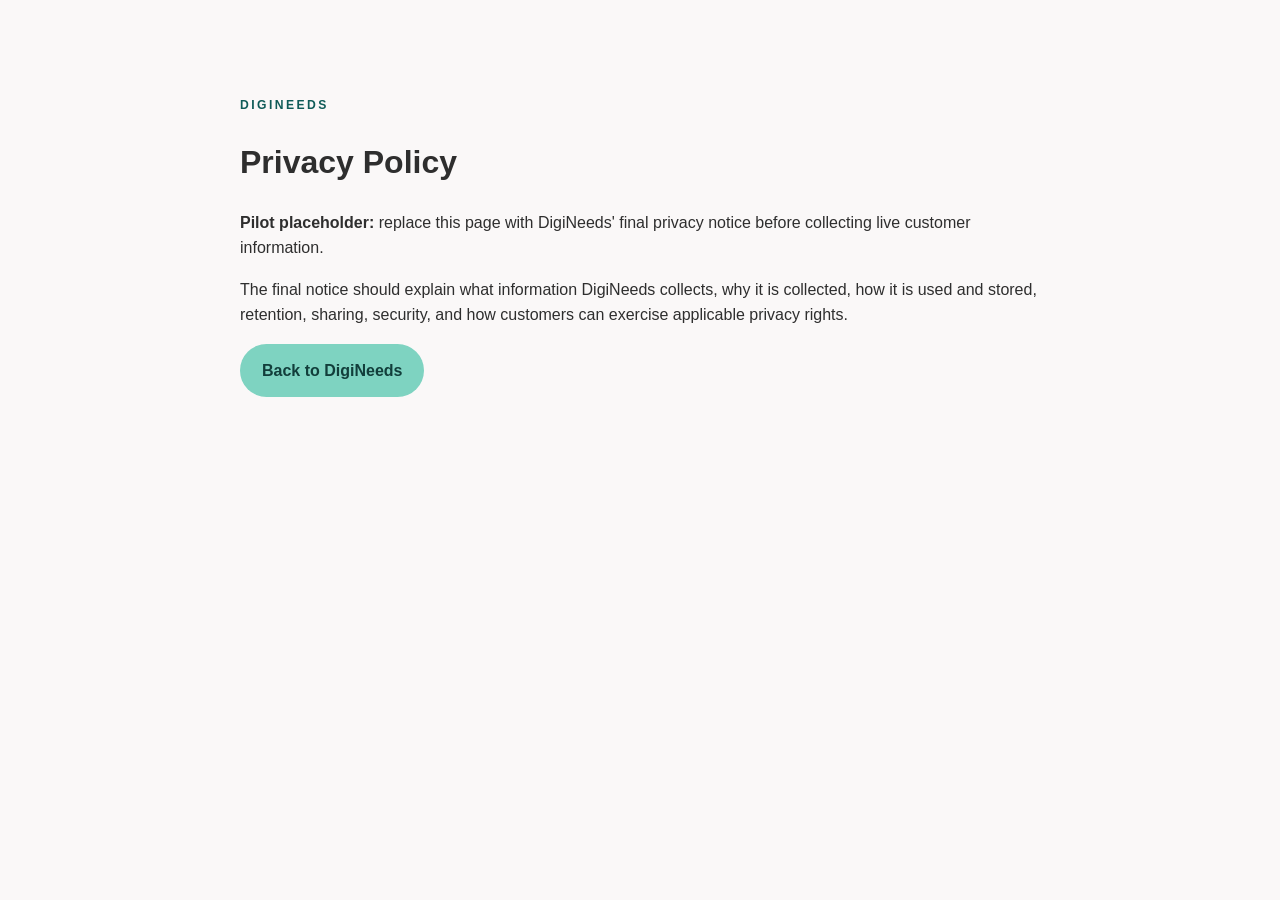
==== privacy.html @ 40ef10db "Add privacy policy placeholder page This page serves as a placeholder for the final privacy policy, " ====
<!DOCTYPE html>
<html lang="en">
<head>
  <meta charset="UTF-8">
  <meta name="viewport" content="width=device-width, initial-scale=1.0">
  <title>DigiNeeds | Privacy Policy</title>
  <link rel="stylesheet" href="styles.css">
</head>
<body>
  <main class="section">
    <div class="container narrow">
      <p class="eyebrow">DIGINEEDS</p>
      <h1>Privacy Policy</h1>
      <p><strong>Pilot placeholder:</strong> replace this page with DigiNeeds' final privacy notice before collecting live customer information.</p>
      <p>The final notice should explain what information DigiNeeds collects, why it is collected, how it is used and stored, retention, sharing, security, and how customers can exercise applicable privacy rights.</p>
      <a class="button button-primary" href="index.html">Back to DigiNeeds</a>
    </div>
  </main>
</body>
</html>
---- styles.css ----
:root {
  --teal: #7ED3C1;
  --teal-dark: #0f5b58;
  --gold: #C89A3A;
  --gold-dark: #a77c25;
  --charcoal: #2E2E2E;
  --muted: #6B7280;
  --cream: #FAF8F8;
  --white: #ffffff;
  --line: #e8e6e3;
  --shadow: 0 18px 50px rgba(46, 46, 46, .08);
  --radius: 24px;
}

* { box-sizing: border-box; }
html { scroll-behavior: smooth; }
body {
  margin: 0;
  color: var(--charcoal);
  background: var(--cream);
  font-family: "Lato", sans-serif;
  line-height: 1.6;
}
a { color: inherit; text-decoration: none; }
img { max-width: 100%; display: block; }
button { font: inherit; }

.container { width: min(1160px, calc(100% - 40px)); margin: 0 auto; }
.narrow { width: min(800px, 100%); }
.section { padding: 96px 0; }

.site-header {
  position: sticky; top: 0; z-index: 20;
  background: rgba(250,248,248,.94);
  backdrop-filter: blur(14px);
  border-bottom: 1px solid rgba(46,46,46,.06);
}
.nav-wrap {
  min-height: 78px; display: flex; align-items: center; justify-content: space-between;
}
.brand img { width: 145px; height: auto; }
.desktop-nav { display: flex; align-items: center; gap: 28px; font-weight: 700; font-size: .94rem; }
.desktop-nav a { transition: color .2s ease; }
.desktop-nav a:hover { color: var(--teal-dark); }
.nav-cta { padding: 10px 18px; border-radius: 999px; background: var(--charcoal); color: white; }
.menu-toggle { display: none; border: 0; background: none; font-size: 1.5rem; color: var(--charcoal); }
.mobile-nav { padding: 10px 20px 20px; display: grid; gap: 12px; font-weight: 700; }
.mobile-nav[hidden] { display: none; }
.mobile-nav a { padding: 10px; }

.hero {
  position: relative;
  overflow: hidden;
  background: linear-gradient(120deg, #fff 0%, #f7fbfa 55%, #e9f6f2 100%);
  padding: 80px 0 100px;
}

.hero-grid {
  display: grid;
  grid-template-columns: 1.1fr .9fr;
  gap: 64px;
  align-items: center;
  position: relative;
  z-index: 2;
}

.eyebrow {
  letter-spacing: .2em;
  font-size: .76rem;
  font-weight: 800;
  color: var(--teal-dark);
  margin: 0 0 14px;
}

.hero h1,
.section-heading h2,
.process h2,
.why h2,
.cta-section h2 {
  font-family: "Montserrat", sans-serif;
  line-height: 1.08;
  margin: 0;
}

.hero h1 {
  font-size: clamp(1.6rem, 5vw, 4rem);
  max-width: 760px;
}

.hero h1 span {
  color: var(--gold);
}

.hero-text {
  font-size: 1.15rem;
  max-width: 650px;
  color: #555;
  margin: 24px 0 28px;
}

.hero-actions {
  display: flex;
  flex-wrap: wrap;
  gap: 12px;
}

.button {
  display: inline-flex;
  align-items: center;
  justify-content: center;
  gap: 10px;
  border-radius: 999px;
  padding: 13px 21px;
  font-weight: 800;
  border: 1px solid transparent;
  transition: transform .2s ease, box-shadow .2s ease, background .2s ease;
}

.button:hover {
  transform: translateY(-2px);
  box-shadow: 0 10px 25px rgba(0,0,0,.10);
}

.button-primary {
  background: var(--teal);
  color: #123e3b;
}

.button-secondary {
  background: white;
  border-color: var(--line);
}

.button-dark {
  background: var(--charcoal);
  color: white;
}

.button-gold {
  background: var(--gold);
  color: white;
}

.trust-line {
  display: flex;
  flex-wrap: wrap;
  gap: 18px;
  margin-top: 26px;
  color: var(--muted);
  font-size: .9rem;
}


/* =========================================
   DIGINEEDS PHONE MOCKUP
   ========================================= */

.hero-card {
  position: relative;

  width: 285px;
  height: 555px;

  margin: 0 auto;
  padding: 9px;

  border-radius: 42px;

  background: var(--charcoal);
  color: white;

  box-shadow:
    0 30px 70px rgba(46,46,46,.20);

  transform: rotate(2deg);

  transition:
    transform .35s ease,
    box-shadow .35s ease;
}

.hero-card:hover {
  transform: rotate(0deg) translateY(-6px);

  box-shadow:
    0 40px 80px rgba(46,46,46,.22);
}


/* Phone screen */

.hero-card-inner {
  position: relative;

  width: 100%;
  height: 100%;

  box-sizing: border-box;
  overflow: hidden;

  border: 1px solid rgba(255,255,255,.14);
  border-radius: 34px;

  padding: 35px 25px;

  display: flex;
  flex-direction: column;
  justify-content: flex-start;

  background:
    radial-gradient(
      circle at top right,
      rgba(126,211,193,.25),
      transparent 45%
    );
}


/* Phone speaker/camera */

.hero-card::before {
  content: "";

  position: absolute;
  z-index: 5;

  top: 16px;
  left: 50%;

  width: 70px;
  height: 20px;

  border-radius: 20px;

  background: var(--charcoal);

  transform: translateX(-50%);
}


/* Phone bottom indicator */

.hero-card::after {
  content: "";

  position: absolute;
  z-index: 5;

  bottom: 17px;
  left: 50%;

  width: 75px;
  height: 4px;

  border-radius: 10px;

  background: rgba(255,255,255,.7);

  transform: translateX(-50%);
}


/* =========================================
   PHONE CONTENT
   ========================================= */

.phone-brand {
  display: flex;
  align-items: center;
  gap: 9px;

  margin-bottom: 42px;

  font-size: 13px;
  font-weight: 700;
}

.phone-logo {
  display: flex;
  align-items: center;
  justify-content: center;

  width: 31px;
  height: 31px;

  border-radius: 10px;

  background: var(--teal);
  color: var(--charcoal);

  font-size: 16px;
  font-weight: 800;
}


/* Kicker */

.card-kicker {
  margin: 0 0 8px;

  letter-spacing: .2em;

  font-size: .50rem;
  font-weight: 800;

  color: var(--teal);
}


/* Main heading */

.hero-card h4 {
  font-family: "Montserrat", sans-serif;
  font-size: clamp(1.1rem, 4vw, 2.1rem);
  line-height: 1.08;

  margin: 10px 0 30px;
}

.hero-card h4 strong {
  color: var(--teal);
}


/* Services */

.mini-services {
  display: grid;
  gap: 13px;
}

.mini-services div {
  display: flex;
  gap: 12px;
  align-items: center;

  font-size: .72rem;
  font-weight: 600;
  line-height: 1.25;
}

.mini-services span {
  display: flex;
  align-items: center;
  justify-content: center;

  width: 25px;
  height: 25px;

  flex-shrink: 0;

  border-radius: 7px;

  background: rgba(126,211,193,.12);

  color: var(--gold);

  font-size: .68rem;
  font-weight: 800;
}


/* Gold line */

.gold-line {
  width: 75px;
  height: 2px;

  margin-top: 30px;

  background: var(--gold);
}


/* Closing message */

.script {
  margin: 12px 0 0;

  color: var(--gold);

  font-size: 1.3rem;
  font-style: italic;
}


/* =========================================
   HERO DECORATIVE SHAPES
   ========================================= */

.hero-shape {
  position: absolute;
  border-radius: 50%;
  filter: blur(1px);
  opacity: .25;
}

.hero-shape-one {
  width: 380px;
  height: 380px;

  background: var(--teal);

  right: -160px;
  top: -120px;
}

.hero-shape-two {
  width: 220px;
  height: 220px;

  background: var(--gold);

  left: -120px;
  bottom: -100px;
}


/* =========================================
   RESPONSIVE
   ========================================= */

@media (max-width: 1000px) {
  .hero-grid,
  .process-grid,
  .why-grid {
    grid-template-columns: 1fr;
  }

  .hero-grid { gap: 50px; }
  .hero-copy { text-align: center; }
  .hero-text { margin-left: auto; margin-right: auto; }
  .hero-actions { justify-content: center; }
  .trust-line { justify-content: center; }

  .service-grid { grid-template-columns: repeat(2, 1fr); }
  .add-on-strip { grid-template-columns: 1fr 1fr; }
  .add-on-strip .button { justify-self: start; }

  .cta-inner { flex-direction: column; align-items: flex-start; }
  .cta-actions { justify-items: start; }

  .footer-grid { grid-template-columns: 1fr 1fr; }
  .footer-note { text-align: left; }
}

@media (max-width: 700px) {
  .container { width: min(100% - 28px, 1160px); }
  .section { padding: 68px 0; }
  .desktop-nav { display: none; }
  .menu-toggle { display: block; }
  .hero { padding: 55px 0 70px; }

  .hero h1 {
    font-size: clamp(2rem, 9vw, 2.6rem);
    line-height: 1.05;
  }

  .hero-text {
    font-size: 1rem;
    line-height: 1.6;
  }

  /* Keep the mockup phone-shaped on small screens. */
  .hero-card {
    width: 225px;
    max-width: 225px;
    height: 440px;
    margin: 0 auto;
    flex-shrink: 0;
    border-radius: 34px;
  }

  .hero-card-inner {
    width: 100%;
    height: 100%;
    padding: 27px 18px;
    border-radius: 27px;
  }

  .phone-brand { margin-bottom: 30px; }
  .hero-card h4 { font-size: 1.1rem; margin-bottom: 22px; }
  .mini-services { gap: 10px; }
  .mini-services div { font-size: .62rem; gap: 9px; }
  .mini-services span { width: 22px; height: 22px; font-size: .58rem; }
  .script { font-size: 1.05rem; }

  .service-grid { grid-template-columns: 1fr; }
  .service-card { min-height: auto; }
  .add-on-strip { grid-template-columns: 1fr; }
  .why-panel { padding: 32px; }
  .footer-grid { grid-template-columns: 1fr; }
  .trust-line { display: grid; gap: 6px; }
}
/* =========================================
   SERVICES SECTION
   ========================================= */
.section-heading { max-width: 720px; margin-bottom: 42px; }
.section-heading h2, .process h2, .why h2 { font-size: clamp(2rem, 4vw, 3.4rem); }
.section-heading > p:last-child { color: var(--muted); font-size: 1.05rem; margin-top: 14px; }

.services { background: white; }
.service-grid { display: grid; grid-template-columns: repeat(4, 1fr); gap: 18px; }
.service-card {
  padding: 28px; border: 1px solid var(--line); border-radius: var(--radius);
  background: var(--cream); position: relative; display: flex; flex-direction: column;
  min-height: 520px; transition: transform .2s ease, box-shadow .2s ease;
}
.service-card:hover { transform: translateY(-5px); box-shadow: var(--shadow); }
.service-card.start { border-top: 5px solid var(--teal); }
.service-card.online { border-top: 5px solid var(--gold); }
.service-card.hired { border-top: 5px solid #4f5964; }
.service-card.seen { border-top: 5px solid var(--teal-dark); }
.service-icon {
  width: 52px; height: 52px; display: grid; place-items: center; border-radius: 16px;
  background: white; border: 1px solid var(--line); font-size: 1.35rem; font-weight: 800;
}
.service-label { color: var(--teal-dark); letter-spacing: .15em; font-weight: 800; font-size: .74rem; margin: 24px 0 7px; }
.service-card h3 { font: 700 1.35rem/1.2 "Montserrat", sans-serif; margin: 0; }
.service-card > p:not(.service-label) { color: var(--muted); font-size: .94rem; }
.service-card ul { padding-left: 20px; color: #555; font-size: .9rem; }
.service-card li { margin: 7px 0; }
.price { margin-top: auto; padding-top: 20px; font-size: .9rem; color: var(--muted); }
.price strong { color: var(--charcoal); font-size: 1.35rem; }
.price small { font-size: .72rem; }
.text-link { color: var(--teal-dark); font-weight: 800; margin-top: 12px; }

.add-on-strip {
  margin-top: 32px; padding: 26px 30px; border-radius: 20px; background: #eef7f5;
  display: grid; grid-template-columns: 1fr 1.4fr auto; gap: 28px; align-items: center;
}
.add-on-strip h3 { margin: 0; font: 700 1.3rem "Montserrat", sans-serif; }
.add-on-strip p { margin: 0; color: #5f6666; }

.process { background: var(--cream); }
.process-grid { display: grid; grid-template-columns: .9fr 1.1fr; gap: 80px; align-items: start; }
.lead { font-size: 1.08rem; color: var(--muted); margin: 22px 0 28px; max-width: 500px; }
.steps { display: grid; gap: 12px; }
.step {
  display: grid; grid-template-columns: 54px 1fr; gap: 18px; padding: 20px;
  background: white; border: 1px solid var(--line); border-radius: 18px;
}
.step > span { color: var(--gold); font-weight: 800; }
.step h3 { margin: 0; font: 700 1rem "Montserrat", sans-serif; }
.step p { margin: 3px 0 0; color: var(--muted); font-size: .92rem; }

.why { background: white; }
.why-grid { display: grid; grid-template-columns: 1fr 1fr; gap: 70px; align-items: stretch; }
.why-panel { background: var(--charcoal); color: white; border-radius: 28px; padding: 48px; }
.why-panel .eyebrow { color: var(--teal); }
.why-panel p:not(.eyebrow) { color: #d9dddd; font-size: 1.05rem; }
.about-copy { padding: 35px 0; }
.about-copy h3 { font: 700 1.6rem "Montserrat", sans-serif; }
.about-copy p { color: var(--muted); }
.pill-row { display: flex; flex-wrap: wrap; gap: 8px; margin-top: 28px; }
.pill-row span { border: 1px solid rgba(255,255,255,.2); border-radius: 999px; padding: 7px 12px; font-size: .8rem; }
.signature { color: var(--gold) !important; font-style: italic; font-size: 1.2rem; }

.faq { background: var(--cream); }
details { background: white; border: 1px solid var(--line); border-radius: 16px; padding: 18px 20px; margin: 10px 0; }
summary { cursor: pointer; font-weight: 800; }
details p { color: var(--muted); margin-bottom: 0; }

.cta-section { background: var(--teal-dark); color: white; padding: 82px 0; position: relative; overflow: hidden; }
.cta-section .eyebrow { color: var(--teal); }
.cta-section h2 { font-size: clamp(2.2rem, 5vw, 4rem); }
.cta-section h2 span { color: var(--teal); }
.cta-section p:not(.eyebrow) { color: #dceceb; }
.cta-inner { display: flex; justify-content: space-between; gap: 40px; align-items: center; }
.cta-actions { display: grid; justify-items: center; gap: 15px; min-width: 280px; }
.email-link { color: white; opacity: .9; text-decoration: underline; text-underline-offset: 4px; }

.footer { background: #1d2224; color: white; padding: 44px 0; }
.footer-grid { display: grid; grid-template-columns: 1.3fr .7fr 1fr; gap: 40px; align-items: start; }
.footer-logo { width: 145px; margin-bottom: 14px; }
.footer p { color: #bfc6c6; margin: 5px 0; font-size: .9rem; }
.footer-links { display: grid; gap: 8px; font-size: .9rem; }
.footer-links a:hover { color: var(--teal); }
.footer-note { text-align: right; }
/* =========================================
   SERVICE INTAKE MODAL
   ========================================= */

body.modal-open { overflow: hidden; }
.service-trigger {
  appearance: none;
  border: 0;
  padding: 0;
  background: transparent;
  font: inherit;
  cursor: pointer;
  text-align: left;
}
.service-trigger:hover { color: var(--gold-dark); }
.service-modal[hidden] { display: none; }

.service-modal {
  position: fixed;
  inset: 0;
  z-index: 100;
  display: grid;
  place-items: center;
  padding: 20px;
}

.modal-backdrop {
  position: absolute;
  inset: 0;
  background: rgba(29, 34, 36, .68);
  backdrop-filter: blur(5px);
}

.modal-panel {
  position: relative;
  z-index: 1;
  width: min(680px, 100%);
  max-height: min(90vh, 820px);
  overflow-y: auto;
  padding: 42px;
  background: var(--white);
  border-radius: 28px;
  box-shadow: 0 30px 90px rgba(0,0,0,.25);
}

.modal-close {
  position: absolute;
  top: 16px;
  right: 18px;
  width: 42px;
  height: 42px;
  border: 0;
  border-radius: 50%;
  background: var(--cream);
  color: var(--charcoal);
  font-size: 1.7rem;
  line-height: 1;
  cursor: pointer;
}

.modal-header {
  padding-right: 45px;
  margin-bottom: 28px;
}

.modal-header h2 {
  font: 700 clamp(1.7rem, 4vw, 2.4rem)/1.1 "Montserrat", sans-serif;
  margin: 0 0 12px;
}

.modal-header p:last-child {
  color: var(--muted);
  margin: 0;
}

.form-grid {
  display: grid;
  grid-template-columns: 1fr 1fr;
  gap: 18px;
}

.form-grid-full {
  grid-column: 1 / -1;
  display: grid;
  gap: 18px;
}

.form-field,
.dynamic-field {
  display: grid;
  gap: 7px;
}

.form-field span,
.dynamic-field span {
  font-weight: 700;
  font-size: .9rem;
}

.form-field b,
.dynamic-field b { color: var(--gold-dark); }

.form-field input,
.form-field select,
.form-field textarea,
.dynamic-field input,
.dynamic-field select,
.dynamic-field textarea {
  width: 100%;
  min-height: 48px;
  border: 1px solid var(--line);
  border-radius: 12px;
  padding: 11px 13px;
  background: #fff;
  color: var(--charcoal);
  font: inherit;
  outline: none;
}

.form-field textarea,
.dynamic-field textarea {
  min-height: 110px;
  resize: vertical;
}

.form-field input:focus,
.form-field select:focus,
.form-field textarea:focus,
.dynamic-field input:focus,
.dynamic-field select:focus,
.dynamic-field textarea:focus {
  border-color: var(--teal-dark);
  box-shadow: 0 0 0 3px rgba(126,211,193,.2);
}

.consent-field {
  display: grid;
  grid-template-columns: auto 1fr;
  gap: 10px;
  align-items: start;
  margin: 22px 0;
  color: var(--muted);
  font-size: .84rem;
  line-height: 1.5;
}

.consent-field input {
  width: 18px;
  height: 18px;
  margin-top: 2px;
  accent-color: var(--teal-dark);
}

.consent-field a {
  color: var(--teal-dark);
  font-weight: 700;
  text-decoration: underline;
}

.form-submit { width: 100%; }
.form-submit:disabled {
  opacity: .6;
  cursor: not-allowed;
  transform: none;
  box-shadow: none;
}

.form-error {
  margin: 0 0 16px;
  padding: 12px 14px;
  border-radius: 12px;
  background: #fff1f1;
  color: #9b3030;
  font-size: .9rem;
}

.form-success {
  text-align: center;
  padding: 12px 0 5px;
}

.form-success h3 {
  font: 700 1.6rem/1.15 "Montserrat", sans-serif;
  margin: 8px 0 10px;
}

.form-success p:not(.eyebrow) { color: var(--muted); }

.success-mark {
  width: 58px;
  height: 58px;
  margin: 0 auto 18px;
  display: grid;
  place-items: center;
  border-radius: 50%;
  background: var(--teal);
  color: var(--teal-dark);
  font-size: 1.7rem;
  font-weight: 800;
}

.modal-secondary-action {
  display: block;
  margin: 16px auto 0;
  border: 0;
  background: transparent;
  color: var(--muted);
  text-decoration: underline;
  cursor: pointer;
}

@media (max-width: 600px) {
  .modal-panel {
    padding: 32px 22px 24px;
    border-radius: 22px;
  }

  .modal-header { padding-right: 35px; }
  .form-grid { grid-template-columns: 1fr; }
  .form-grid-full { grid-column: auto; }
}
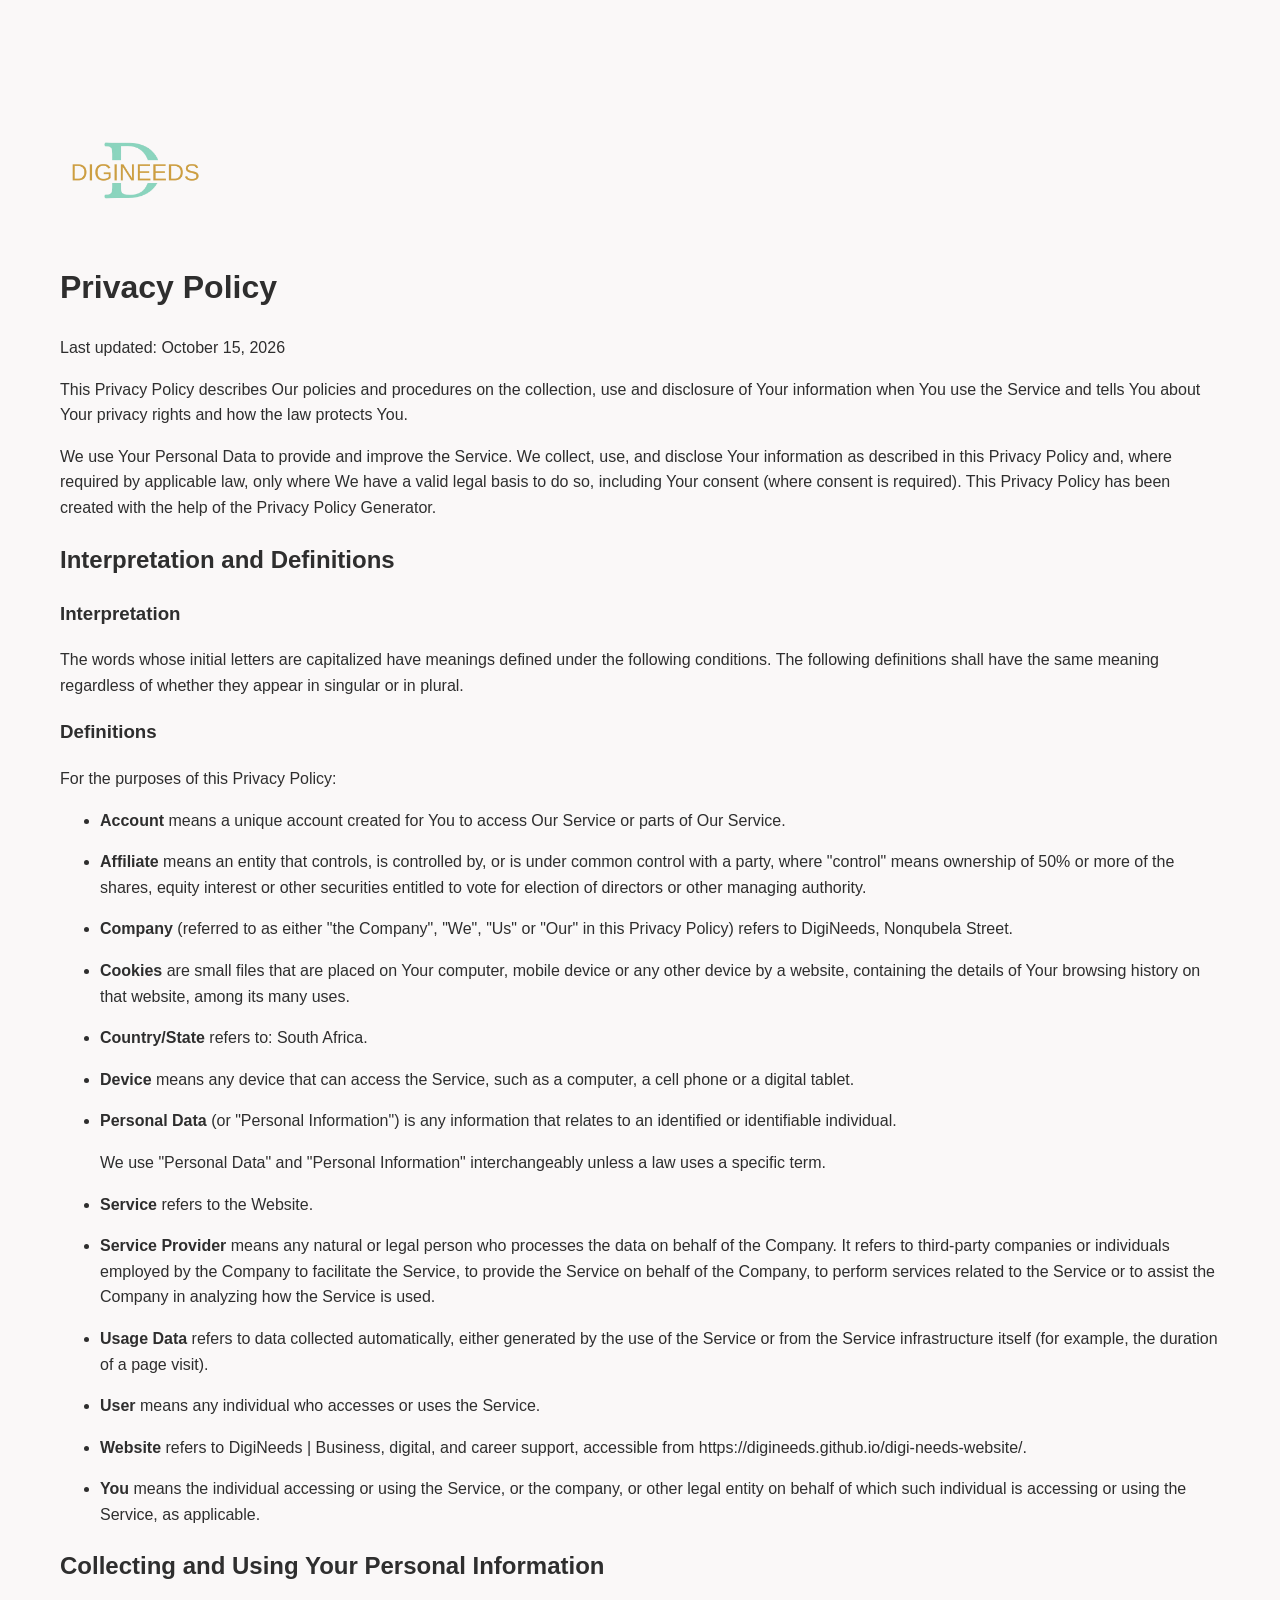
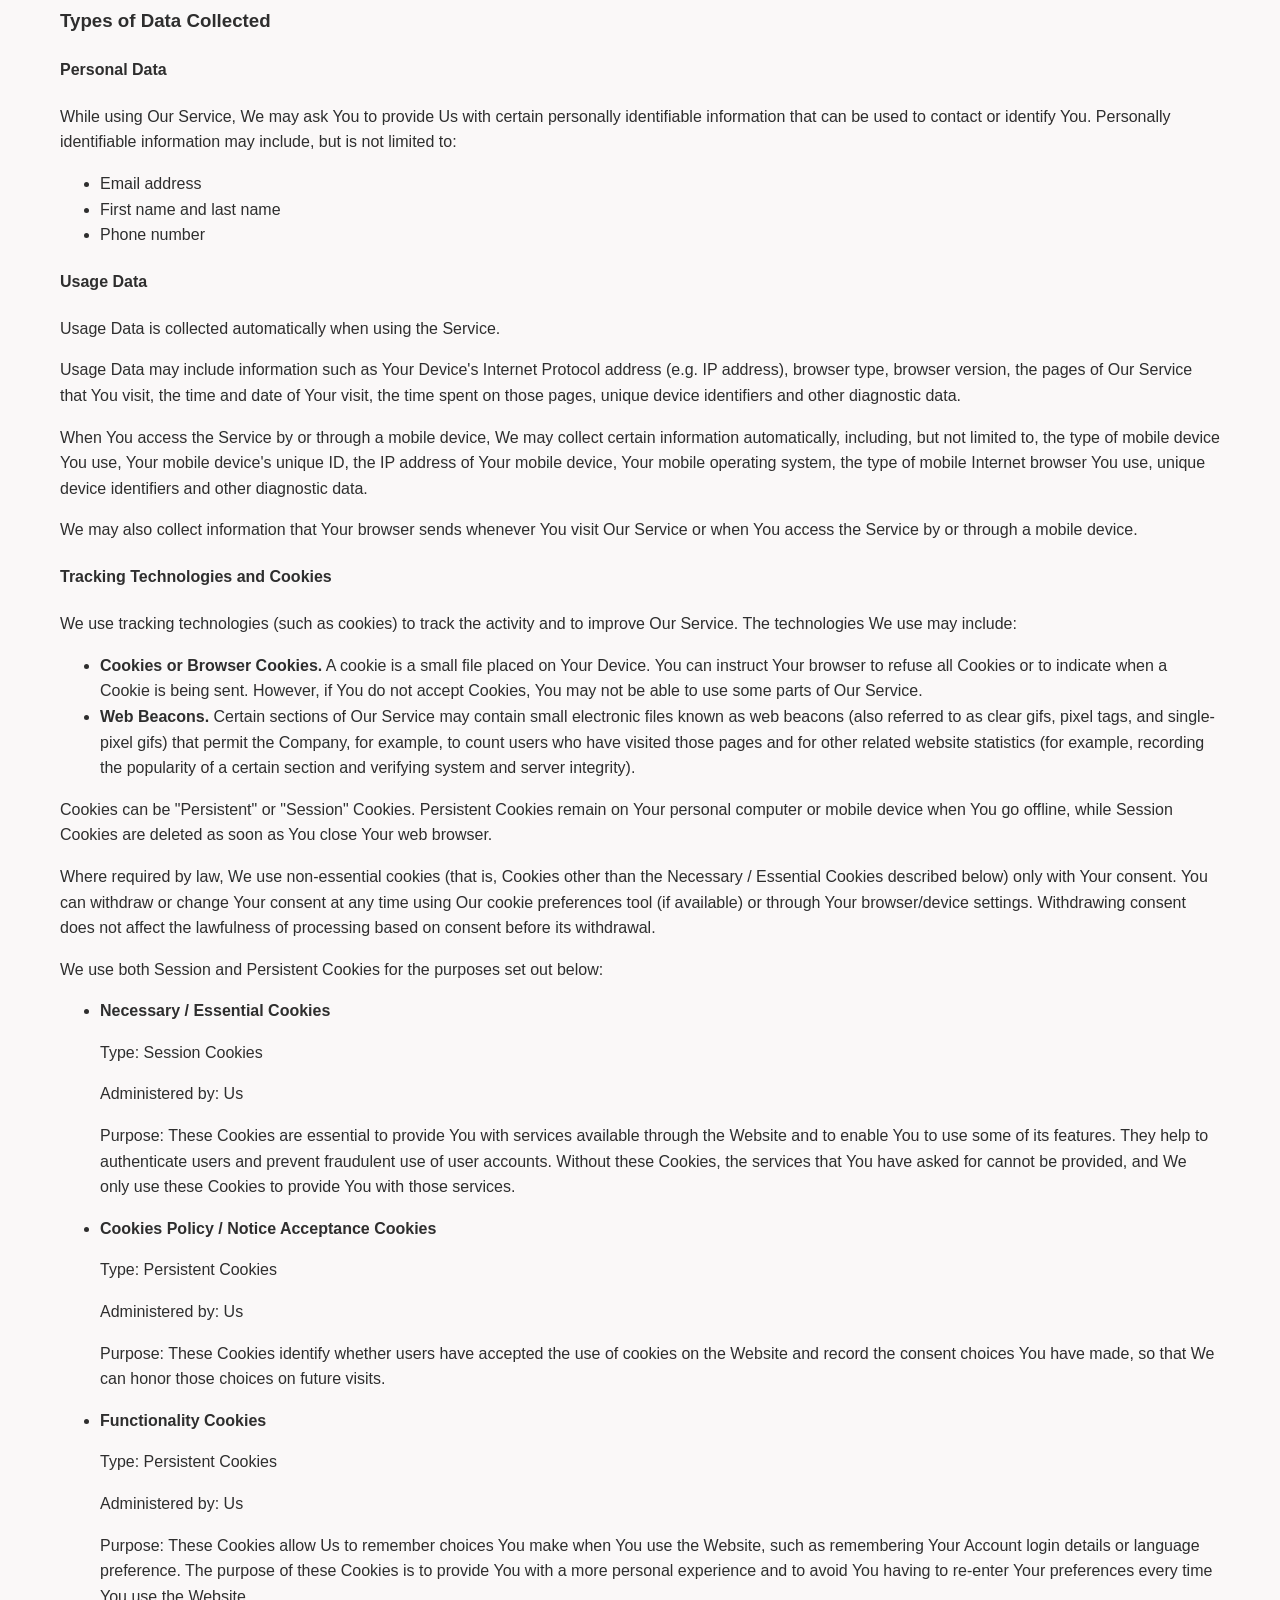
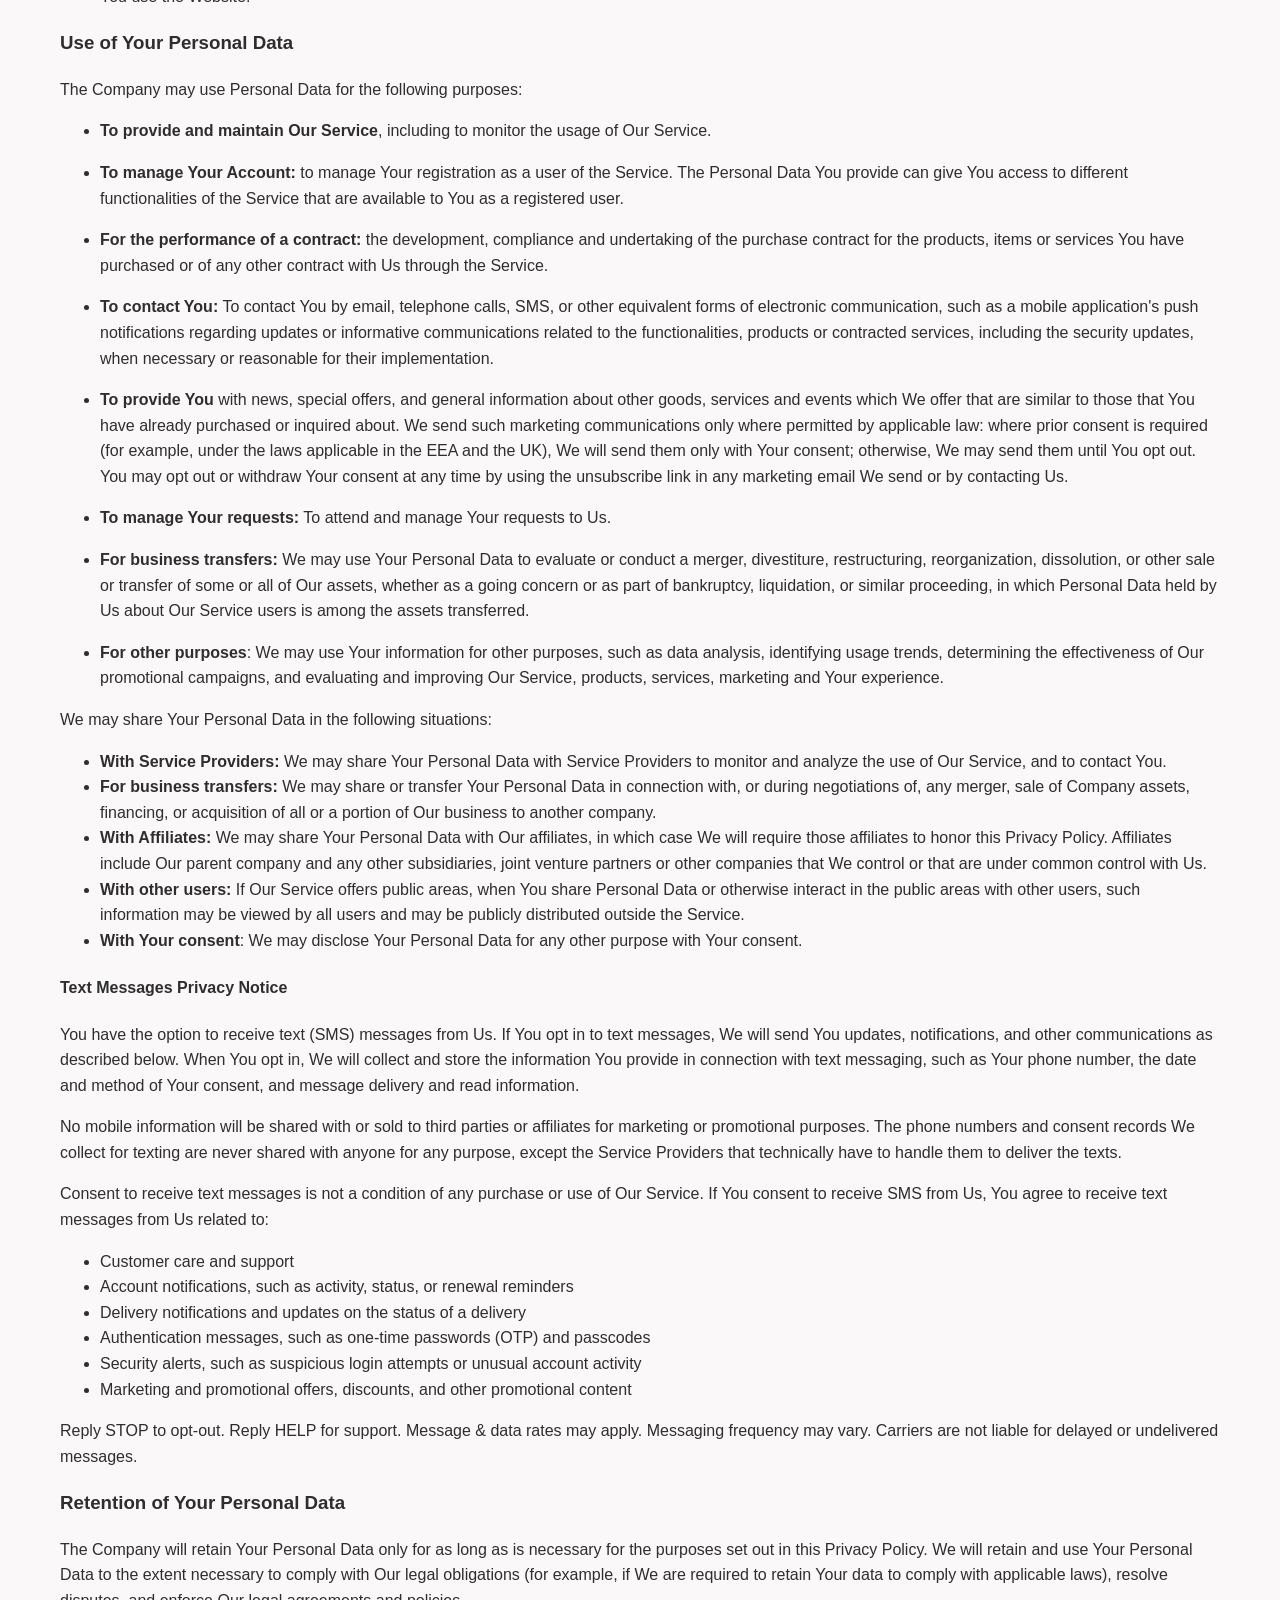
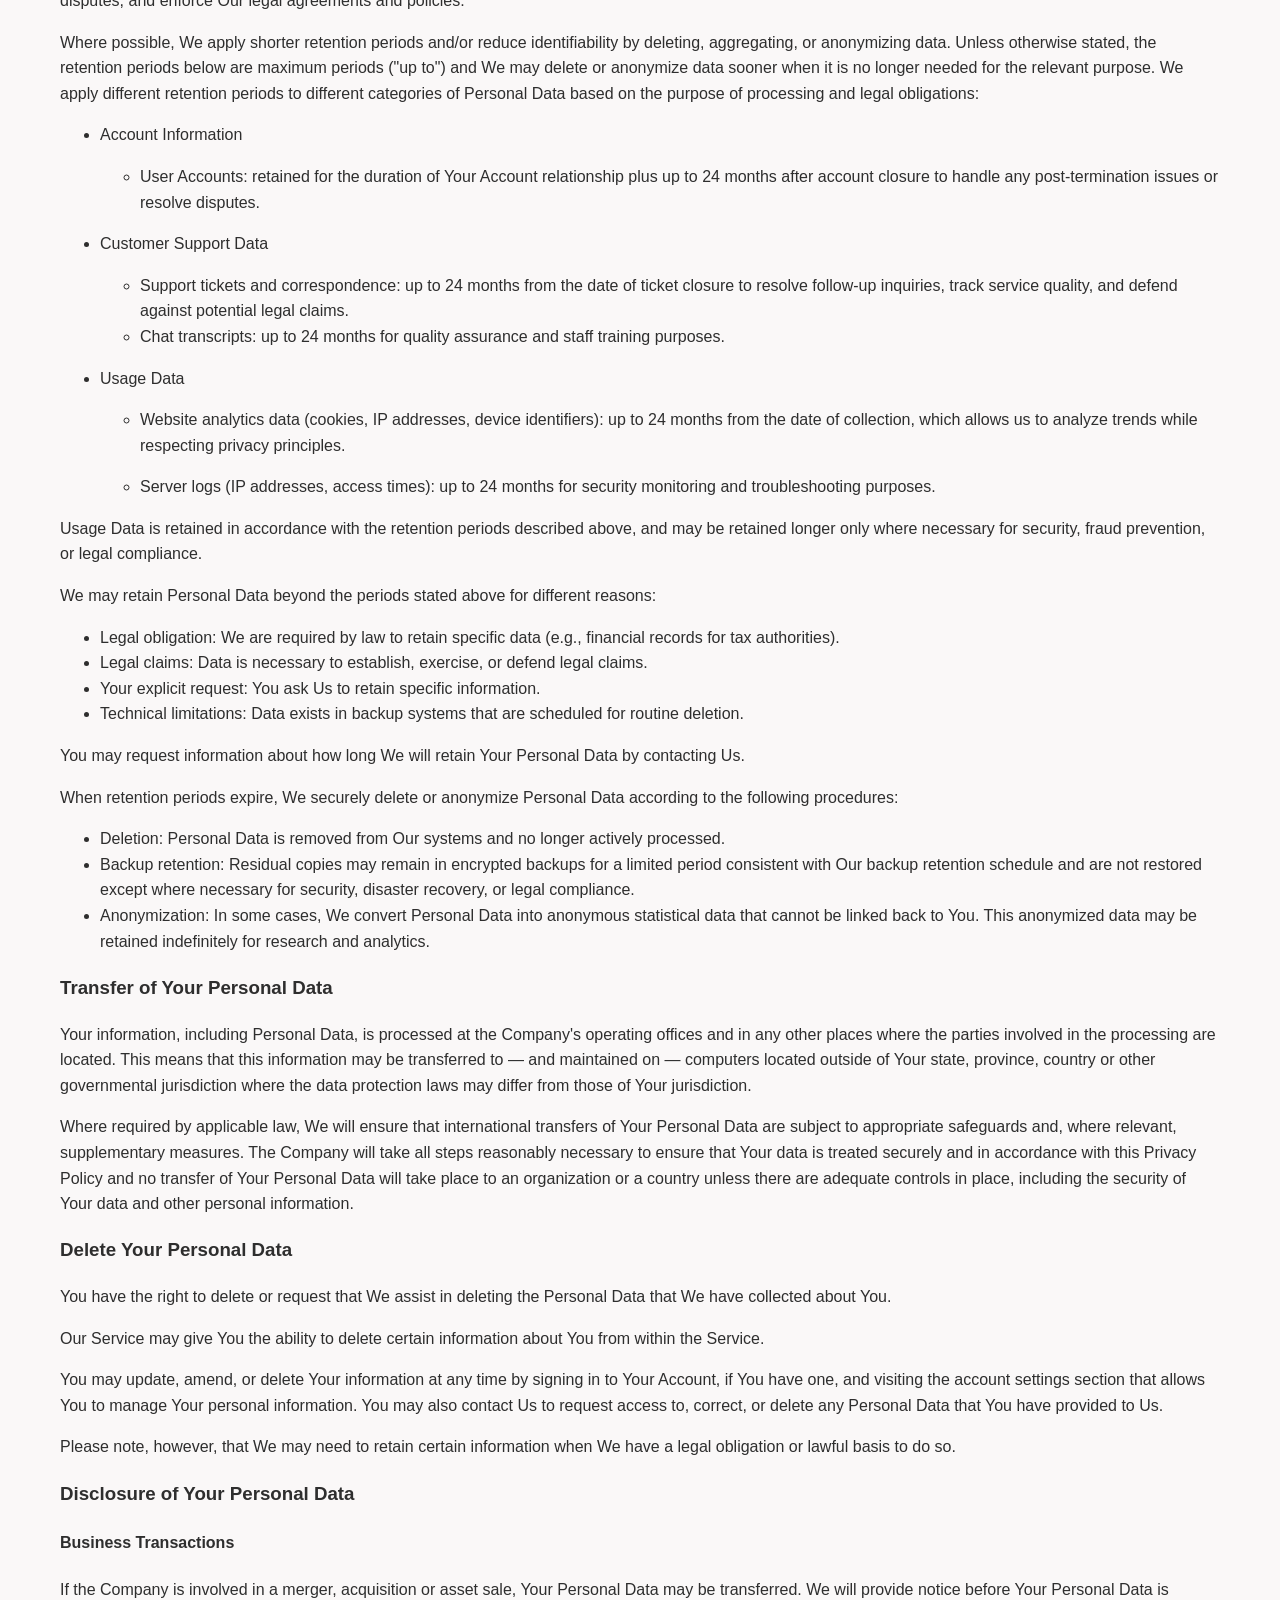
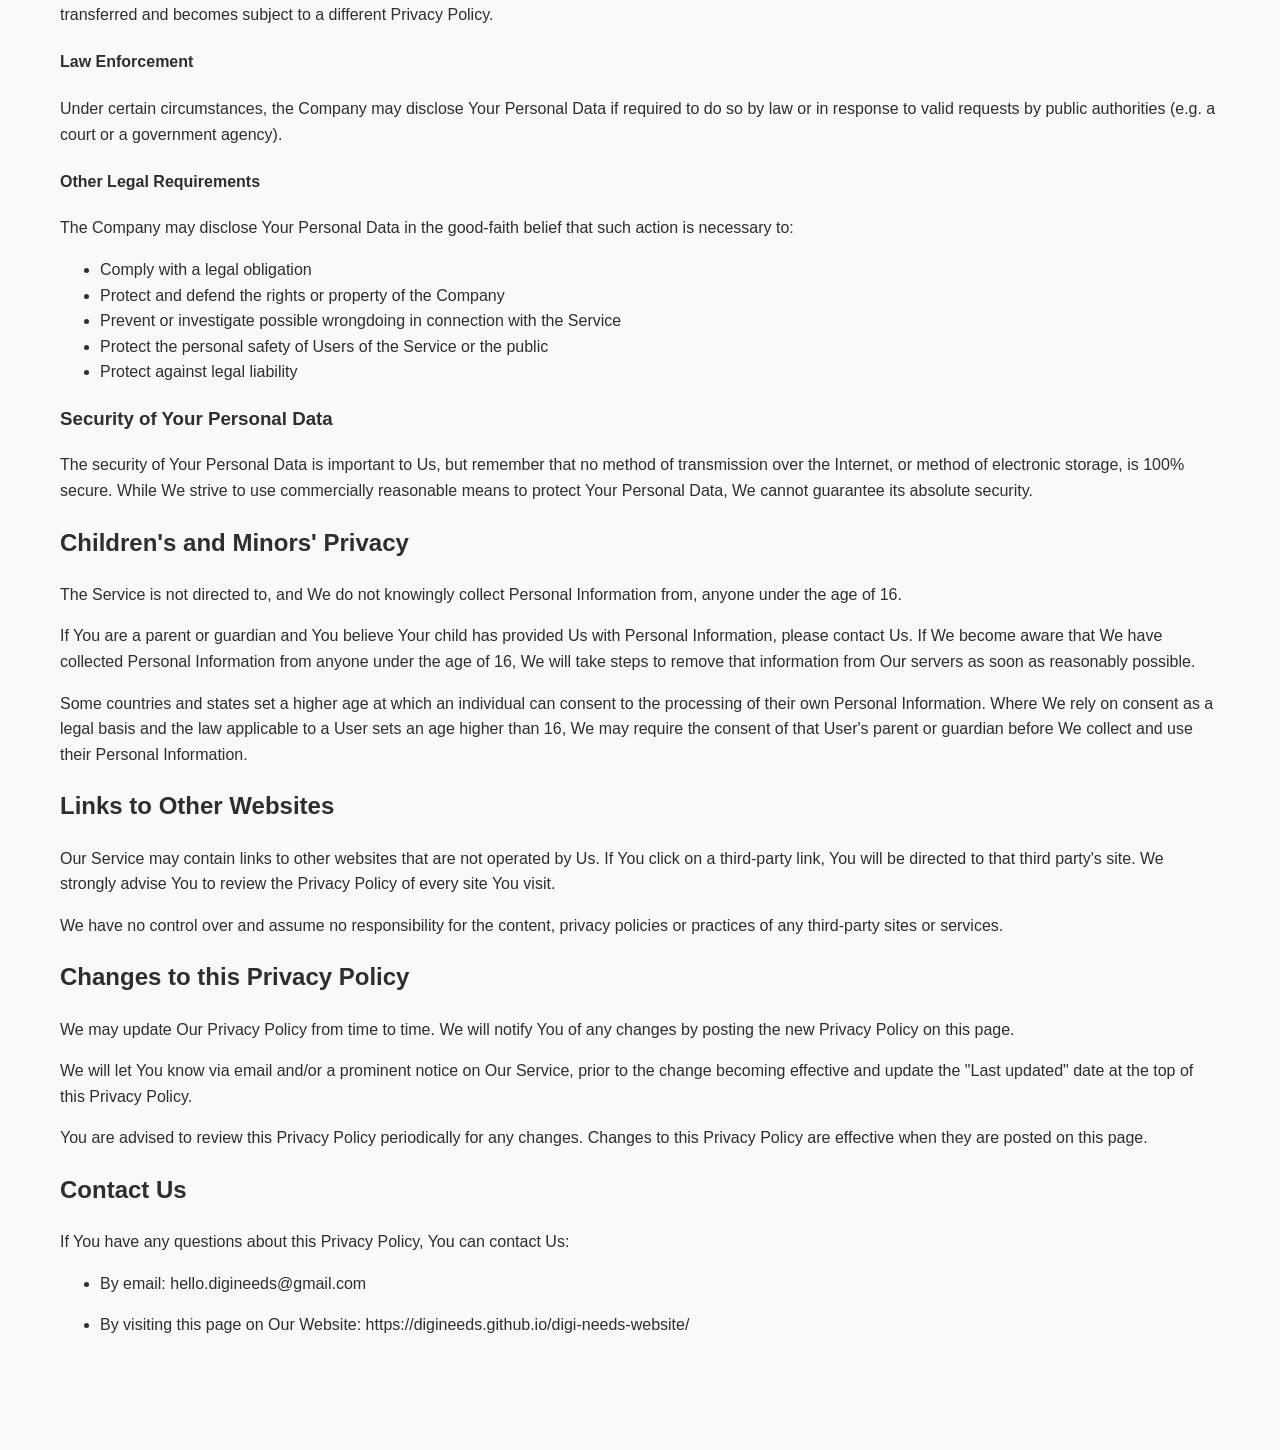
==== commit 32c2e38c: "Revise privacy policy content and update logo Updated the privacy policy with detailed information o" ====
--- a/privacy.html
+++ b/privacy.html
@@ -9,11 +9,239 @@
 <body>
   <main class="section">
     <div class="container narrow">
-      <p class="eyebrow">DIGINEEDS</p>
+     <img src="assets/DigiNeeds_logo.png" class="footer-logo">
       <h1>Privacy Policy</h1>
-      <p><strong>Pilot placeholder:</strong> replace this page with DigiNeeds' final privacy notice before collecting live customer information.</p>
-      <p>The final notice should explain what information DigiNeeds collects, why it is collected, how it is used and stored, retention, sharing, security, and how customers can exercise applicable privacy rights.</p>
-      <a class="button button-primary" href="index.html">Back to DigiNeeds</a>
+<p>Last updated: October 15, 2026</p>
+<p>This Privacy Policy describes Our policies and procedures on the collection, use and disclosure of Your information when You use the Service and tells You about Your privacy rights and how the law protects You.</p>
+<p>We use Your Personal Data to provide and improve the Service. We collect, use, and disclose Your information as described in this Privacy Policy and, where required by applicable law, only where We have a valid legal basis to do so, including Your consent (where consent is required). This Privacy Policy has been created with the help of the <a href="https://www.termsfeed.com/privacy-policy-generator/" target="_blank">Privacy Policy Generator</a>.</p>
+<h2>Interpretation and Definitions</h2>
+<h3>Interpretation</h3>
+<p>The words whose initial letters are capitalized have meanings defined under the following conditions. The following definitions shall have the same meaning regardless of whether they appear in singular or in plural.</p>
+<h3>Definitions</h3>
+<p>For the purposes of this Privacy Policy:</p>
+<ul>
+<li>
+<p><strong>Account</strong> means a unique account created for You to access Our Service or parts of Our Service.</p>
+</li>
+<li>
+<p><strong>Affiliate</strong> means an entity that controls, is controlled by, or is under common control with a party, where &quot;control&quot; means ownership of 50% or more of the shares, equity interest or other securities entitled to vote for election of directors or other managing authority.</p>
+</li>
+<li>
+<p><strong>Company</strong> (referred to as either &quot;the Company&quot;, &quot;We&quot;, &quot;Us&quot; or &quot;Our&quot; in this Privacy Policy) refers to DigiNeeds, Nonqubela Street.</p>
+</li>
+<li>
+<p><strong>Cookies</strong> are small files that are placed on Your computer, mobile device or any other device by a website, containing the details of Your browsing history on that website, among its many uses.</p>
+</li>
+<li>
+<p><strong>Country/State</strong> refers to: South Africa.</p>
+</li>
+<li>
+<p><strong>Device</strong> means any device that can access the Service, such as a computer, a cell phone or a digital tablet.</p>
+</li>
+<li>
+<p><strong>Personal Data</strong> (or &quot;Personal Information&quot;) is any information that relates to an identified or identifiable individual.</p>
+<p>We use &quot;Personal Data&quot; and &quot;Personal Information&quot; interchangeably unless a law uses a specific term.</p>
+</li>
+<li>
+<p><strong>Service</strong> refers to the Website.</p>
+</li>
+<li>
+<p><strong>Service Provider</strong> means any natural or legal person who processes the data on behalf of the Company. It refers to third-party companies or individuals employed by the Company to facilitate the Service, to provide the Service on behalf of the Company, to perform services related to the Service or to assist the Company in analyzing how the Service is used.</p>
+</li>
+<li>
+<p><strong>Usage Data</strong> refers to data collected automatically, either generated by the use of the Service or from the Service infrastructure itself (for example, the duration of a page visit).</p>
+</li>
+<li>
+<p><strong>User</strong> means any individual who accesses or uses the Service.</p>
+</li>
+<li>
+<p><strong>Website</strong> refers to DigiNeeds | Business, digital, and career support, accessible from <a href="https://digineeds.github.io/digi-needs-website/" rel="external nofollow noopener" target="_blank">https://digineeds.github.io/digi-needs-website/</a>.</p>
+</li>
+<li>
+<p><strong>You</strong> means the individual accessing or using the Service, or the company, or other legal entity on behalf of which such individual is accessing or using the Service, as applicable.</p>
+</li>
+</ul>
+<h2>Collecting and Using Your Personal Information</h2>
+<h3>Types of Data Collected</h3>
+<h4>Personal Data</h4>
+<p>While using Our Service, We may ask You to provide Us with certain personally identifiable information that can be used to contact or identify You. Personally identifiable information may include, but is not limited to:</p>
+<ul>
+<li>Email address</li>
+<li>First name and last name</li>
+<li>Phone number</li>
+</ul>
+<h4>Usage Data</h4>
+<p>Usage Data is collected automatically when using the Service.</p>
+<p>Usage Data may include information such as Your Device's Internet Protocol address (e.g. IP address), browser type, browser version, the pages of Our Service that You visit, the time and date of Your visit, the time spent on those pages, unique device identifiers and other diagnostic data.</p>
+<p>When You access the Service by or through a mobile device, We may collect certain information automatically, including, but not limited to, the type of mobile device You use, Your mobile device's unique ID, the IP address of Your mobile device, Your mobile operating system, the type of mobile Internet browser You use, unique device identifiers and other diagnostic data.</p>
+<p>We may also collect information that Your browser sends whenever You visit Our Service or when You access the Service by or through a mobile device.</p>
+<h4>Tracking Technologies and Cookies</h4>
+<p>We use tracking technologies (such as cookies) to track the activity and to improve Our Service. The technologies We use may include:</p>
+<ul>
+<li><strong>Cookies or Browser Cookies.</strong> A cookie is a small file placed on Your Device. You can instruct Your browser to refuse all Cookies or to indicate when a Cookie is being sent. However, if You do not accept Cookies, You may not be able to use some parts of Our Service.</li>
+<li><strong>Web Beacons.</strong> Certain sections of Our Service may contain small electronic files known as web beacons (also referred to as clear gifs, pixel tags, and single-pixel gifs) that permit the Company, for example, to count users who have visited those pages and for other related website statistics (for example, recording the popularity of a certain section and verifying system and server integrity).</li>
+</ul>
+<p>Cookies can be &quot;Persistent&quot; or &quot;Session&quot; Cookies. Persistent Cookies remain on Your personal computer or mobile device when You go offline, while Session Cookies are deleted as soon as You close Your web browser.</p>
+<p>Where required by law, We use non-essential cookies (that is, Cookies other than the Necessary / Essential Cookies described below) only with Your consent. You can withdraw or change Your consent at any time using Our cookie preferences tool (if available) or through Your browser/device settings. Withdrawing consent does not affect the lawfulness of processing based on consent before its withdrawal.</p>
+<p>We use both Session and Persistent Cookies for the purposes set out below:</p>
+<ul>
+<li>
+<p><strong>Necessary / Essential Cookies</strong></p>
+<p>Type: Session Cookies</p>
+<p>Administered by: Us</p>
+<p>Purpose: These Cookies are essential to provide You with services available through the Website and to enable You to use some of its features. They help to authenticate users and prevent fraudulent use of user accounts. Without these Cookies, the services that You have asked for cannot be provided, and We only use these Cookies to provide You with those services.</p>
+</li>
+<li>
+<p><strong>Cookies Policy / Notice Acceptance Cookies</strong></p>
+<p>Type: Persistent Cookies</p>
+<p>Administered by: Us</p>
+<p>Purpose: These Cookies identify whether users have accepted the use of cookies on the Website and record the consent choices You have made, so that We can honor those choices on future visits.</p>
+</li>
+<li>
+<p><strong>Functionality Cookies</strong></p>
+<p>Type: Persistent Cookies</p>
+<p>Administered by: Us</p>
+<p>Purpose: These Cookies allow Us to remember choices You make when You use the Website, such as remembering Your Account login details or language preference. The purpose of these Cookies is to provide You with a more personal experience and to avoid You having to re-enter Your preferences every time You use the Website.</p>
+</li>
+</ul>
+<h3>Use of Your Personal Data</h3>
+<p>The Company may use Personal Data for the following purposes:</p>
+<ul>
+<li>
+<p><strong>To provide and maintain Our Service</strong>, including to monitor the usage of Our Service.</p>
+</li>
+<li>
+<p><strong>To manage Your Account:</strong> to manage Your registration as a user of the Service. The Personal Data You provide can give You access to different functionalities of the Service that are available to You as a registered user.</p>
+</li>
+<li>
+<p><strong>For the performance of a contract:</strong> the development, compliance and undertaking of the purchase contract for the products, items or services You have purchased or of any other contract with Us through the Service.</p>
+</li>
+<li>
+<p><strong>To contact You:</strong> To contact You by email, telephone calls, SMS, or other equivalent forms of electronic communication, such as a mobile application's push notifications regarding updates or informative communications related to the functionalities, products or contracted services, including the security updates, when necessary or reasonable for their implementation.</p>
+</li>
+<li>
+<p><strong>To provide You</strong> with news, special offers, and general information about other goods, services and events which We offer that are similar to those that You have already purchased or inquired about. We send such marketing communications only where permitted by applicable law: where prior consent is required (for example, under the laws applicable in the EEA and the UK), We will send them only with Your consent; otherwise, We may send them until You opt out. You may opt out or withdraw Your consent at any time by using the unsubscribe link in any marketing email We send or by contacting Us.</p>
+</li>
+<li>
+<p><strong>To manage Your requests:</strong> To attend and manage Your requests to Us.</p>
+</li>
+<li>
+<p><strong>For business transfers:</strong> We may use Your Personal Data to evaluate or conduct a merger, divestiture, restructuring, reorganization, dissolution, or other sale or transfer of some or all of Our assets, whether as a going concern or as part of bankruptcy, liquidation, or similar proceeding, in which Personal Data held by Us about Our Service users is among the assets transferred.</p>
+</li>
+<li>
+<p><strong>For other purposes</strong>: We may use Your information for other purposes, such as data analysis, identifying usage trends, determining the effectiveness of Our promotional campaigns, and evaluating and improving Our Service, products, services, marketing and Your experience.</p>
+</li>
+</ul>
+<p>We may share Your Personal Data in the following situations:</p>
+<ul>
+<li><strong>With Service Providers:</strong> We may share Your Personal Data with Service Providers to monitor and analyze the use of Our Service, and to contact You.</li>
+<li><strong>For business transfers:</strong> We may share or transfer Your Personal Data in connection with, or during negotiations of, any merger, sale of Company assets, financing, or acquisition of all or a portion of Our business to another company.</li>
+<li><strong>With Affiliates:</strong> We may share Your Personal Data with Our affiliates, in which case We will require those affiliates to honor this Privacy Policy. Affiliates include Our parent company and any other subsidiaries, joint venture partners or other companies that We control or that are under common control with Us.</li>
+<li><strong>With other users:</strong> If Our Service offers public areas, when You share Personal Data or otherwise interact in the public areas with other users, such information may be viewed by all users and may be publicly distributed outside the Service.</li>
+<li><strong>With Your consent</strong>: We may disclose Your Personal Data for any other purpose with Your consent.</li>
+</ul>
+<h4>Text Messages Privacy Notice</h4>
+<p>You have the option to receive text (SMS) messages from Us. If You opt in to text messages, We will send You updates, notifications, and other communications as described below. When You opt in, We will collect and store the information You provide in connection with text messaging, such as Your phone number, the date and method of Your consent, and message delivery and read information.</p>
+<p>No mobile information will be shared with or sold to third parties or affiliates for marketing or promotional purposes. The phone numbers and consent records We collect for texting are never shared with anyone for any purpose, except the Service Providers that technically have to handle them to deliver the texts.</p>
+<p>Consent to receive text messages is not a condition of any purchase or use of Our Service. If You consent to receive SMS from Us, You agree to receive text messages from Us related to:</p>
+<ul>
+<li>Customer care and support</li>
+<li>Account notifications, such as activity, status, or renewal reminders</li>
+<li>Delivery notifications and updates on the status of a delivery</li>
+<li>Authentication messages, such as one-time passwords (OTP) and passcodes</li>
+<li>Security alerts, such as suspicious login attempts or unusual account activity</li>
+<li>Marketing and promotional offers, discounts, and other promotional content</li>
+</ul>
+<p>Reply STOP to opt-out. Reply HELP for support. Message &amp; data rates may apply. Messaging frequency may vary. Carriers are not liable for delayed or undelivered messages.</p>
+<h3>Retention of Your Personal Data</h3>
+<p>The Company will retain Your Personal Data only for as long as is necessary for the purposes set out in this Privacy Policy. We will retain and use Your Personal Data to the extent necessary to comply with Our legal obligations (for example, if We are required to retain Your data to comply with applicable laws), resolve disputes, and enforce Our legal agreements and policies.</p>
+<p>Where possible, We apply shorter retention periods and/or reduce identifiability by deleting, aggregating, or anonymizing data. Unless otherwise stated, the retention periods below are maximum periods (&quot;up to&quot;) and We may delete or anonymize data sooner when it is no longer needed for the relevant purpose. We apply different retention periods to different categories of Personal Data based on the purpose of processing and legal obligations:</p>
+<ul>
+<li>
+<p>Account Information</p>
+<ul>
+<li>User Accounts: retained for the duration of Your Account relationship plus up to 24 months after account closure to handle any post-termination issues or resolve disputes.</li>
+</ul>
+</li>
+<li>
+<p>Customer Support Data</p>
+<ul>
+<li>Support tickets and correspondence: up to 24 months from the date of ticket closure to resolve follow-up inquiries, track service quality, and defend against potential legal claims.</li>
+<li>Chat transcripts: up to 24 months for quality assurance and staff training purposes.</li>
+</ul>
+</li>
+<li>
+<p>Usage Data</p>
+<ul>
+<li>
+<p>Website analytics data (cookies, IP addresses, device identifiers): up to 24 months from the date of collection, which allows us to analyze trends while respecting privacy principles.</p>
+</li>
+<li>
+<p>Server logs (IP addresses, access times): up to 24 months for security monitoring and troubleshooting purposes.</p>
+</li>
+</ul>
+</li>
+</ul>
+<p>Usage Data is retained in accordance with the retention periods described above, and may be retained longer only where necessary for security, fraud prevention, or legal compliance.</p>
+<p>We may retain Personal Data beyond the periods stated above for different reasons:</p>
+<ul>
+<li>Legal obligation: We are required by law to retain specific data (e.g., financial records for tax authorities).</li>
+<li>Legal claims: Data is necessary to establish, exercise, or defend legal claims.</li>
+<li>Your explicit request: You ask Us to retain specific information.</li>
+<li>Technical limitations: Data exists in backup systems that are scheduled for routine deletion.</li>
+</ul>
+<p>You may request information about how long We will retain Your Personal Data by contacting Us.</p>
+<p>When retention periods expire, We securely delete or anonymize Personal Data according to the following procedures:</p>
+<ul>
+<li>Deletion: Personal Data is removed from Our systems and no longer actively processed.</li>
+<li>Backup retention: Residual copies may remain in encrypted backups for a limited period consistent with Our backup retention schedule and are not restored except where necessary for security, disaster recovery, or legal compliance.</li>
+<li>Anonymization: In some cases, We convert Personal Data into anonymous statistical data that cannot be linked back to You. This anonymized data may be retained indefinitely for research and analytics.</li>
+</ul>
+<h3>Transfer of Your Personal Data</h3>
+<p>Your information, including Personal Data, is processed at the Company's operating offices and in any other places where the parties involved in the processing are located. This means that this information may be transferred to — and maintained on — computers located outside of Your state, province, country or other governmental jurisdiction where the data protection laws may differ from those of Your jurisdiction.</p>
+<p>Where required by applicable law, We will ensure that international transfers of Your Personal Data are subject to appropriate safeguards and, where relevant, supplementary measures. The Company will take all steps reasonably necessary to ensure that Your data is treated securely and in accordance with this Privacy Policy and no transfer of Your Personal Data will take place to an organization or a country unless there are adequate controls in place, including the security of Your data and other personal information.</p>
+<h3>Delete Your Personal Data</h3>
+<p>You have the right to delete or request that We assist in deleting the Personal Data that We have collected about You.</p>
+<p>Our Service may give You the ability to delete certain information about You from within the Service.</p>
+<p>You may update, amend, or delete Your information at any time by signing in to Your Account, if You have one, and visiting the account settings section that allows You to manage Your personal information. You may also contact Us to request access to, correct, or delete any Personal Data that You have provided to Us.</p>
+<p>Please note, however, that We may need to retain certain information when We have a legal obligation or lawful basis to do so.</p>
+<h3>Disclosure of Your Personal Data</h3>
+<h4>Business Transactions</h4>
+<p>If the Company is involved in a merger, acquisition or asset sale, Your Personal Data may be transferred. We will provide notice before Your Personal Data is transferred and becomes subject to a different Privacy Policy.</p>
+<h4>Law Enforcement</h4>
+<p>Under certain circumstances, the Company may disclose Your Personal Data if required to do so by law or in response to valid requests by public authorities (e.g. a court or a government agency).</p>
+<h4>Other Legal Requirements</h4>
+<p>The Company may disclose Your Personal Data in the good-faith belief that such action is necessary to:</p>
+<ul>
+<li>Comply with a legal obligation</li>
+<li>Protect and defend the rights or property of the Company</li>
+<li>Prevent or investigate possible wrongdoing in connection with the Service</li>
+<li>Protect the personal safety of Users of the Service or the public</li>
+<li>Protect against legal liability</li>
+</ul>
+<h3>Security of Your Personal Data</h3>
+<p>The security of Your Personal Data is important to Us, but remember that no method of transmission over the Internet, or method of electronic storage, is 100% secure. While We strive to use commercially reasonable means to protect Your Personal Data, We cannot guarantee its absolute security.</p>
+<h2>Children's and Minors' Privacy</h2>
+<p>The Service is not directed to, and We do not knowingly collect Personal Information from, anyone under the age of 16.</p>
+<p>If You are a parent or guardian and You believe Your child has provided Us with Personal Information, please contact Us. If We become aware that We have collected Personal Information from anyone under the age of 16, We will take steps to remove that information from Our servers as soon as reasonably possible.</p>
+<p>Some countries and states set a higher age at which an individual can consent to the processing of their own Personal Information. Where We rely on consent as a legal basis and the law applicable to a User sets an age higher than 16, We may require the consent of that User's parent or guardian before We collect and use their Personal Information.</p>
+<h2>Links to Other Websites</h2>
+<p>Our Service may contain links to other websites that are not operated by Us. If You click on a third-party link, You will be directed to that third party's site. We strongly advise You to review the Privacy Policy of every site You visit.</p>
+<p>We have no control over and assume no responsibility for the content, privacy policies or practices of any third-party sites or services.</p>
+<h2>Changes to this Privacy Policy</h2>
+<p>We may update Our Privacy Policy from time to time. We will notify You of any changes by posting the new Privacy Policy on this page.</p>
+<p>We will let You know via email and/or a prominent notice on Our Service, prior to the change becoming effective and update the &quot;Last updated&quot; date at the top of this Privacy Policy.</p>
+<p>You are advised to review this Privacy Policy periodically for any changes. Changes to this Privacy Policy are effective when they are posted on this page.</p>
+<h2>Contact Us</h2>
+<p>If You have any questions about this Privacy Policy, You can contact Us:</p>
+<ul>
+<li>
+<p>By email: hello.digineeds@gmail.com</p>
+</li>
+<li>
+<p>By visiting this page on Our Website: <a href="index.html" id="home">https://digineeds.github.io/digi-needs-website/</a></p>
+</li>
+</ul>
     </div>
   </main>
 </body>
--- a/styles.css
+++ b/styles.css
@@ -9,9 +9,7 @@
   --white: #ffffff;
   --line: #e8e6e3;
   --shadow: 0 18px 50px rgba(46, 46, 46, .08);
-  --radius: 24px;
-}
-
+  --radius: 24px;}
 * { box-sizing: border-box; }
 html { scroll-behavior: smooth; }
 body {
@@ -24,46 +22,40 @@
 a { color: inherit; text-decoration: none; }
 img { max-width: 100%; display: block; }
 button { font: inherit; }
-
-.container { width: min(1160px, calc(100% - 40px)); margin: 0 auto; }
+.container { width: min(100% - 32px, 1160px); margin-inline: auto; }
 .narrow { width: min(800px, 100%); }
-.section { padding: 96px 0; }
-
+.section { padding: 64px 0; }
 .site-header {
   position: sticky; top: 0; z-index: 20;
   background: rgba(250,248,248,.94);
   backdrop-filter: blur(14px);
-  border-bottom: 1px solid rgba(46,46,46,.06);
-}
+  border-bottom: 1px solid rgba(46,46,46,.06);}
 .nav-wrap {
-  min-height: 78px; display: flex; align-items: center; justify-content: space-between;
-}
+  min-height: 70px; display: flex; align-items: center; 
+  justify-content: space-between;}
 .brand img { width: 145px; height: auto; }
-.desktop-nav { display: flex; align-items: center; gap: 28px; font-weight: 700; font-size: .94rem; }
+.desktop-nav { display: none; align-items: center; gap: 28px; font-weight: 700; font-size: .94rem; }
 .desktop-nav a { transition: color .2s ease; }
 .desktop-nav a:hover { color: var(--teal-dark); }
 .nav-cta { padding: 10px 18px; border-radius: 999px; background: var(--charcoal); color: white; }
-.menu-toggle { display: none; border: 0; background: none; font-size: 1.5rem; color: var(--charcoal); }
+.menu-toggle { display: inline-grid; place-items: center; min-width: 44px; min-height: 44px; border: 0; background: none; font-size: 1.5rem; color: var(--charcoal); cursor: pointer; }
 .mobile-nav { padding: 10px 20px 20px; display: grid; gap: 12px; font-weight: 700; }
 .mobile-nav[hidden] { display: none; }
 .mobile-nav a { padding: 10px; }
-
 .hero {
   position: relative;
   overflow: hidden;
   background: linear-gradient(120deg, #fff 0%, #f7fbfa 55%, #e9f6f2 100%);
-  padding: 80px 0 100px;
-}
-
+  padding: 52px 0 64px;
+}
 .hero-grid {
   display: grid;
-  grid-template-columns: 1.1fr .9fr;
-  gap: 64px;
+  grid-template-columns: minmax(0, 1fr);
+  gap: 36px;
   align-items: center;
   position: relative;
   z-index: 2;
 }
-
 .eyebrow {
   letter-spacing: .2em;
   font-size: .76rem;
@@ -71,7 +63,6 @@
   color: var(--teal-dark);
   margin: 0 0 14px;
 }
-
 .hero h1,
 .section-heading h2,
 .process h2,
@@ -81,29 +72,24 @@
   line-height: 1.08;
   margin: 0;
 }
-
 .hero h1 {
-  font-size: clamp(1.6rem, 5vw, 4rem);
+  font-size: clamp(2rem, 8vw, 2.8rem);
   max-width: 760px;
 }
-
 .hero h1 span {
   color: var(--gold);
 }
-
 .hero-text {
-  font-size: 1.15rem;
-  max-width: 650px;
+  font-size: 1rem;
+  max-width: 42rem;
   color: #555;
   margin: 24px 0 28px;
 }
-
 .hero-actions {
   display: flex;
   flex-wrap: wrap;
   gap: 12px;
 }
-
 .button {
   display: inline-flex;
   align-items: center;
@@ -115,32 +101,26 @@
   border: 1px solid transparent;
   transition: transform .2s ease, box-shadow .2s ease, background .2s ease;
 }
-
 .button:hover {
   transform: translateY(-2px);
   box-shadow: 0 10px 25px rgba(0,0,0,.10);
 }
-
 .button-primary {
   background: var(--teal);
   color: #123e3b;
 }
-
 .button-secondary {
   background: white;
   border-color: var(--line);
 }
-
 .button-dark {
   background: var(--charcoal);
   color: white;
 }
-
 .button-gold {
   background: var(--gold);
   color: white;
 }
-
 .trust-line {
   display: flex;
   flex-wrap: wrap;
@@ -149,243 +129,165 @@
   color: var(--muted);
   font-size: .9rem;
 }
-
-
 /* =========================================
+
    DIGINEEDS PHONE MOCKUP
+
    ========================================= */
 
 .hero-card {
   position: relative;
-
-  width: 285px;
-  height: 555px;
-
+  width: min(225px, 100%);
+  height: 440px;
   margin: 0 auto;
   padding: 9px;
-
   border-radius: 42px;
-
   background: var(--charcoal);
   color: white;
-
   box-shadow:
     0 30px 70px rgba(46,46,46,.20);
-
   transform: rotate(2deg);
-
   transition:
     transform .35s ease,
     box-shadow .35s ease;
 }
-
 .hero-card:hover {
   transform: rotate(0deg) translateY(-6px);
-
   box-shadow:
     0 40px 80px rgba(46,46,46,.22);
 }
-
-
 /* Phone screen */
-
 .hero-card-inner {
   position: relative;
-
   width: 100%;
   height: 100%;
-
   box-sizing: border-box;
   overflow: hidden;
-
   border: 1px solid rgba(255,255,255,.14);
   border-radius: 34px;
-
-  padding: 35px 25px;
-
+  padding: 27px 18px;
   display: flex;
   flex-direction: column;
   justify-content: flex-start;
-
   background:
-    radial-gradient(
+   radial-gradient(
       circle at top right,
       rgba(126,211,193,.25),
       transparent 45%
     );
 }
-
-
 /* Phone speaker/camera */
-
 .hero-card::before {
   content: "";
-
   position: absolute;
   z-index: 5;
-
   top: 16px;
   left: 50%;
-
   width: 70px;
   height: 20px;
-
   border-radius: 20px;
-
   background: var(--charcoal);
-
   transform: translateX(-50%);
 }
-
-
 /* Phone bottom indicator */
-
 .hero-card::after {
   content: "";
-
   position: absolute;
   z-index: 5;
-
   bottom: 17px;
   left: 50%;
-
   width: 75px;
   height: 4px;
-
   border-radius: 10px;
-
   background: rgba(255,255,255,.7);
-
   transform: translateX(-50%);
 }
-
-
 /* =========================================
+
    PHONE CONTENT
+
    ========================================= */
-
 .phone-brand {
   display: flex;
   align-items: center;
   gap: 9px;
-
-  margin-bottom: 42px;
-
+  margin-bottom: 30px;
   font-size: 13px;
   font-weight: 700;
 }
-
 .phone-logo {
   display: flex;
   align-items: center;
   justify-content: center;
-
   width: 31px;
   height: 31px;
-
   border-radius: 10px;
-
   background: var(--teal);
   color: var(--charcoal);
-
   font-size: 16px;
   font-weight: 800;
 }
-
-
 /* Kicker */
-
 .card-kicker {
   margin: 0 0 8px;
-
   letter-spacing: .2em;
-
   font-size: .50rem;
   font-weight: 800;
-
   color: var(--teal);
 }
-
-
 /* Main heading */
-
 .hero-card h4 {
   font-family: "Montserrat", sans-serif;
-  font-size: clamp(1.1rem, 4vw, 2.1rem);
+  font-size: 1.1rem;
   line-height: 1.08;
-
   margin: 10px 0 30px;
 }
-
 .hero-card h4 strong {
   color: var(--teal);
 }
-
-
 /* Services */
-
 .mini-services {
   display: grid;
   gap: 13px;
 }
-
 .mini-services div {
   display: flex;
   gap: 12px;
   align-items: center;
-
   font-size: .72rem;
   font-weight: 600;
   line-height: 1.25;
 }
-
 .mini-services span {
   display: flex;
   align-items: center;
   justify-content: center;
-
   width: 25px;
   height: 25px;
-
   flex-shrink: 0;
-
   border-radius: 7px;
-
-  background: rgba(126,211,193,.12);
-
+  background: rgba(126,211,193,.12); color: var(--gold);
+  font-size: .68rem;font-weight: 800;}
+/* Gold line */
+.gold-line {
+  width: clamp(48px, 20vw, 75px);
+  height: 2px;
+  flex: 0 0 2px;
+  margin-top: clamp(14px, 3vw, 28px);
+  background: var(--gold);
+}
+/* Closing message */
+.script {
+  margin: clamp(7px, 2vw, 11px) 0 0;
   color: var(--gold);
-
-  font-size: .68rem;
-  font-weight: 800;
-}
-
-
-/* Gold line */
-
-.gold-line {
-  width: 75px;
-  height: 2px;
-
-  margin-top: 30px;
-
-  background: var(--gold);
-}
-
-
-/* Closing message */
-
-.script {
-  margin: 12px 0 0;
-
-  color: var(--gold);
-
-  font-size: 1.3rem;
+  font-size: clamp(.5rem, 3.5vw, 1.1rem);
+  line-height: 1.25;
   font-style: italic;
 }
-
-
 /* =========================================
+
    HERO DECORATIVE SHAPES
+
    ========================================= */
 
 .hero-shape {
@@ -394,117 +296,34 @@
   filter: blur(1px);
   opacity: .25;
 }
-
 .hero-shape-one {
   width: 380px;
   height: 380px;
-
   background: var(--teal);
-
   right: -160px;
   top: -120px;
 }
-
 .hero-shape-two {
   width: 220px;
   height: 220px;
-
   background: var(--gold);
-
   left: -120px;
   bottom: -100px;
 }
-
-
 /* =========================================
-   RESPONSIVE
+
+   SERVICES SECTION
+
    ========================================= */
-
-@media (max-width: 1000px) {
-  .hero-grid,
-  .process-grid,
-  .why-grid {
-    grid-template-columns: 1fr;
-  }
-
-  .hero-grid { gap: 50px; }
-  .hero-copy { text-align: center; }
-  .hero-text { margin-left: auto; margin-right: auto; }
-  .hero-actions { justify-content: center; }
-  .trust-line { justify-content: center; }
-
-  .service-grid { grid-template-columns: repeat(2, 1fr); }
-  .add-on-strip { grid-template-columns: 1fr 1fr; }
-  .add-on-strip .button { justify-self: start; }
-
-  .cta-inner { flex-direction: column; align-items: flex-start; }
-  .cta-actions { justify-items: start; }
-
-  .footer-grid { grid-template-columns: 1fr 1fr; }
-  .footer-note { text-align: left; }
-}
-
-@media (max-width: 700px) {
-  .container { width: min(100% - 28px, 1160px); }
-  .section { padding: 68px 0; }
-  .desktop-nav { display: none; }
-  .menu-toggle { display: block; }
-  .hero { padding: 55px 0 70px; }
-
-  .hero h1 {
-    font-size: clamp(2rem, 9vw, 2.6rem);
-    line-height: 1.05;
-  }
-
-  .hero-text {
-    font-size: 1rem;
-    line-height: 1.6;
-  }
-
-  /* Keep the mockup phone-shaped on small screens. */
-  .hero-card {
-    width: 225px;
-    max-width: 225px;
-    height: 440px;
-    margin: 0 auto;
-    flex-shrink: 0;
-    border-radius: 34px;
-  }
-
-  .hero-card-inner {
-    width: 100%;
-    height: 100%;
-    padding: 27px 18px;
-    border-radius: 27px;
-  }
-
-  .phone-brand { margin-bottom: 30px; }
-  .hero-card h4 { font-size: 1.1rem; margin-bottom: 22px; }
-  .mini-services { gap: 10px; }
-  .mini-services div { font-size: .62rem; gap: 9px; }
-  .mini-services span { width: 22px; height: 22px; font-size: .58rem; }
-  .script { font-size: 1.05rem; }
-
-  .service-grid { grid-template-columns: 1fr; }
-  .service-card { min-height: auto; }
-  .add-on-strip { grid-template-columns: 1fr; }
-  .why-panel { padding: 32px; }
-  .footer-grid { grid-template-columns: 1fr; }
-  .trust-line { display: grid; gap: 6px; }
-}
-/* =========================================
-   SERVICES SECTION
-   ========================================= */
-.section-heading { max-width: 720px; margin-bottom: 42px; }
+.section-heading { max-width: 720px; margin-bottom: 30px; }
 .section-heading h2, .process h2, .why h2 { font-size: clamp(2rem, 4vw, 3.4rem); }
 .section-heading > p:last-child { color: var(--muted); font-size: 1.05rem; margin-top: 14px; }
-
 .services { background: white; }
-.service-grid { display: grid; grid-template-columns: repeat(4, 1fr); gap: 18px; }
+.service-grid { display: grid; grid-template-columns: minmax(0, 1fr); gap: 18px; }
 .service-card {
   padding: 28px; border: 1px solid var(--line); border-radius: var(--radius);
   background: var(--cream); position: relative; display: flex; flex-direction: column;
-  min-height: 520px; transition: transform .2s ease, box-shadow .2s ease;
+  min-height: 0; transition: transform .2s ease, box-shadow .2s ease;
 }
 .service-card:hover { transform: translateY(-5px); box-shadow: var(--shadow); }
 .service-card.start { border-top: 5px solid var(--teal); }
@@ -524,16 +343,14 @@
 .price strong { color: var(--charcoal); font-size: 1.35rem; }
 .price small { font-size: .72rem; }
 .text-link { color: var(--teal-dark); font-weight: 800; margin-top: 12px; }
-
 .add-on-strip {
   margin-top: 32px; padding: 26px 30px; border-radius: 20px; background: #eef7f5;
-  display: grid; grid-template-columns: 1fr 1.4fr auto; gap: 28px; align-items: center;
+  display: grid; grid-template-columns: minmax(0, 1fr); gap: 18px; align-items: start;
 }
 .add-on-strip h3 { margin: 0; font: 700 1.3rem "Montserrat", sans-serif; }
 .add-on-strip p { margin: 0; color: #5f6666; }
-
 .process { background: var(--cream); }
-.process-grid { display: grid; grid-template-columns: .9fr 1.1fr; gap: 80px; align-items: start; }
+.process-grid { display: grid; grid-template-columns: minmax(0, 1fr); gap: 36px; align-items: start; }
 .lead { font-size: 1.08rem; color: var(--muted); margin: 22px 0 28px; max-width: 500px; }
 .steps { display: grid; gap: 12px; }
 .step {
@@ -543,10 +360,9 @@
 .step > span { color: var(--gold); font-weight: 800; }
 .step h3 { margin: 0; font: 700 1rem "Montserrat", sans-serif; }
 .step p { margin: 3px 0 0; color: var(--muted); font-size: .92rem; }
-
 .why { background: white; }
-.why-grid { display: grid; grid-template-columns: 1fr 1fr; gap: 70px; align-items: stretch; }
-.why-panel { background: var(--charcoal); color: white; border-radius: 28px; padding: 48px; }
+.why-grid { display: grid; grid-template-columns: minmax(0, 1fr); gap: 28px; align-items: stretch; }
+.why-panel { background: var(--charcoal); color: white; border-radius: 28px; padding: 30px 24px; }
 .why-panel .eyebrow { color: var(--teal); }
 .why-panel p:not(.eyebrow) { color: #d9dddd; font-size: 1.05rem; }
 .about-copy { padding: 35px 0; }
@@ -555,73 +371,54 @@
 .pill-row { display: flex; flex-wrap: wrap; gap: 8px; margin-top: 28px; }
 .pill-row span { border: 1px solid rgba(255,255,255,.2); border-radius: 999px; padding: 7px 12px; font-size: .8rem; }
 .signature { color: var(--gold) !important; font-style: italic; font-size: 1.2rem; }
-
 .faq { background: var(--cream); }
 details { background: white; border: 1px solid var(--line); border-radius: 16px; padding: 18px 20px; margin: 10px 0; }
 summary { cursor: pointer; font-weight: 800; }
 details p { color: var(--muted); margin-bottom: 0; }
-
 .cta-section { background: var(--teal-dark); color: white; padding: 82px 0; position: relative; overflow: hidden; }
 .cta-section .eyebrow { color: var(--teal); }
 .cta-section h2 { font-size: clamp(2.2rem, 5vw, 4rem); }
 .cta-section h2 span { color: var(--teal); }
 .cta-section p:not(.eyebrow) { color: #dceceb; }
-.cta-inner { display: flex; justify-content: space-between; gap: 40px; align-items: center; }
-.cta-actions { display: grid; justify-items: center; gap: 15px; min-width: 280px; }
+.cta-inner { display: flex; flex-direction: column; justify-content: space-between; gap: 28px; align-items: stretch; }
+.cta-actions { display: grid; justify-items: stretch; gap: 15px; min-width: 0; width: 100%; }
 .email-link { color: white; opacity: .9; text-decoration: underline; text-underline-offset: 4px; }
-
 .footer { background: #1d2224; color: white; padding: 44px 0; }
-.footer-grid { display: grid; grid-template-columns: 1.3fr .7fr 1fr; gap: 40px; align-items: start; }
+.footer-grid { display: grid; grid-template-columns: minmax(0, 1fr); gap: 28px; align-items: start; }
 .footer-logo { width: 145px; margin-bottom: 14px; }
 .footer p { color: #bfc6c6; margin: 5px 0; font-size: .9rem; }
 .footer-links { display: grid; gap: 8px; font-size: .9rem; }
 .footer-links a:hover { color: var(--teal); }
-.footer-note { text-align: right; }
+.footer-note { text-align: left; }
 /* =========================================
+
    SERVICE INTAKE MODAL
+
    ========================================= */
-
 body.modal-open { overflow: hidden; }
-.service-trigger {
-  appearance: none;
-  border: 0;
-  padding: 0;
-  background: transparent;
-  font: inherit;
-  cursor: pointer;
-  text-align: left;
-}
+.service-trigger { appearance: none;border: 0;padding: 0;background: transparent;font: inherit;cursor: pointer;text-align: left;}
 .service-trigger:hover { color: var(--gold-dark); }
 .service-modal[hidden] { display: none; }
-
-.service-modal {
-  position: fixed;
-  inset: 0;
-  z-index: 100;
-  display: grid;
-  place-items: center;
-  padding: 20px;
-}
-
+.service-modal {position: fixed;inset: 0;z-index: 100;display: grid;
+  place-items: center;padding: 20px;}
 .modal-backdrop {
   position: absolute;
   inset: 0;
   background: rgba(29, 34, 36, .68);
   backdrop-filter: blur(5px);
 }
-
 .modal-panel {
   position: relative;
   z-index: 1;
   width: min(680px, 100%);
   max-height: min(90vh, 820px);
+  max-height: min(90dvh, 820px);
   overflow-y: auto;
   padding: 42px;
   background: var(--white);
   border-radius: 28px;
   box-shadow: 0 30px 90px rgba(0,0,0,.25);
 }
-
 .modal-close {
   position: absolute;
   top: 16px;
@@ -636,49 +433,28 @@
   line-height: 1;
   cursor: pointer;
 }
-
-.modal-header {
-  padding-right: 45px;
-  margin-bottom: 28px;
-}
-
-.modal-header h2 {
-  font: 700 clamp(1.7rem, 4vw, 2.4rem)/1.1 "Montserrat", sans-serif;
-  margin: 0 0 12px;
-}
-
-.modal-header p:last-child {
-  color: var(--muted);
-  margin: 0;
-}
-
-.form-grid {
-  display: grid;
-  grid-template-columns: 1fr 1fr;
-  gap: 18px;
-}
-
-.form-grid-full {
-  grid-column: 1 / -1;
-  display: grid;
-  gap: 18px;
-}
-
+.form-trap {
+  position: absolute;
+  width: 1px;
+  height: 1px;
+  margin: -1px;
+  padding: 0;
+  overflow: hidden;
+  clip-path: inset(50%);
+  white-space: nowrap;
+}
+.modal-header {padding-right: 45px;margin-bottom: 28px;}
+.modal-header h2 {font: 700 clamp(1.7rem, 4vw, 2.4rem)/1.1 "Montserrat", sans-serif;
+  margin: 0 0 12px;}
+.modal-header p:last-child {color: var(--muted);margin: 0;}
+.form-grid {display: grid;grid-template-columns: minmax(0, 1fr);gap: 18px;}
+.form-grid-full {grid-column: 1 / -1;display: grid;gap: 18px;}
 .form-field,
-.dynamic-field {
-  display: grid;
-  gap: 7px;
-}
-
+.dynamic-field {display: grid;gap: 7px;}
 .form-field span,
-.dynamic-field span {
-  font-weight: 700;
-  font-size: .9rem;
-}
-
+.dynamic-field span {font-weight: 700;font-size: .9rem;}
 .form-field b,
 .dynamic-field b { color: var(--gold-dark); }
-
 .form-field input,
 .form-field select,
 .form-field textarea,
@@ -695,13 +471,8 @@
   font: inherit;
   outline: none;
 }
-
 .form-field textarea,
-.dynamic-field textarea {
-  min-height: 110px;
-  resize: vertical;
-}
-
+.dynamic-field textarea {min-height: 110px;resize: vertical;}
 .form-field input:focus,
 .form-field select:focus,
 .form-field textarea:focus,
@@ -711,7 +482,6 @@
   border-color: var(--teal-dark);
   box-shadow: 0 0 0 3px rgba(126,211,193,.2);
 }
-
 .consent-field {
   display: grid;
   grid-template-columns: auto 1fr;
@@ -722,20 +492,17 @@
   font-size: .84rem;
   line-height: 1.5;
 }
-
 .consent-field input {
   width: 18px;
   height: 18px;
   margin-top: 2px;
   accent-color: var(--teal-dark);
 }
-
 .consent-field a {
   color: var(--teal-dark);
   font-weight: 700;
   text-decoration: underline;
 }
-
 .form-submit { width: 100%; }
 .form-submit:disabled {
   opacity: .6;
@@ -743,7 +510,6 @@
   transform: none;
   box-shadow: none;
 }
-
 .form-error {
   margin: 0 0 16px;
   padding: 12px 14px;
@@ -752,19 +518,15 @@
   color: #9b3030;
   font-size: .9rem;
 }
-
 .form-success {
   text-align: center;
   padding: 12px 0 5px;
 }
-
 .form-success h3 {
   font: 700 1.6rem/1.15 "Montserrat", sans-serif;
   margin: 8px 0 10px;
 }
-
 .form-success p:not(.eyebrow) { color: var(--muted); }
-
 .success-mark {
   width: 58px;
   height: 58px;
@@ -777,7 +539,6 @@
   font-size: 1.7rem;
   font-weight: 800;
 }
-
 .modal-secondary-action {
   display: block;
   margin: 16px auto 0;
@@ -787,14 +548,100 @@
   text-decoration: underline;
   cursor: pointer;
 }
-
-@media (max-width: 600px) {
-  .modal-panel {
-    padding: 32px 22px 24px;
-    border-radius: 22px;
-  }
-
-  .modal-header { padding-right: 35px; }
-  .form-grid { grid-template-columns: 1fr; }
-  .form-grid-full { grid-column: auto; }
-}
+/* MOBILE-FIRST RESPONSIVE LAYOUT */
+html { -webkit-text-size-adjust: 100%; text-size-adjust: 100%; }
+body { min-width: 320px; overflow-wrap: break-word; }
+main, section, header, footer, nav, article, aside { min-width: 0; }
+.container > *, .hero-grid > *, .service-grid > *, .process-grid > *, .why-grid > *, .footer-grid > *, .add-on-strip > *, .cta-inner > * { min-width: 0; }
+button, input, select, textarea { max-width: 100%; }
+:focus-visible { outline: 3px solid var(--gold); outline-offset: 3px; }
+
+@media (prefers-reduced-motion: reduce) { html { scroll-behavior: auto; } *, *::before, *::after { animation-duration: .01ms !important; animation-iteration-count: 1 !important; transition-duration: .01ms !important; scroll-behavior: auto !important; } }
+.hero-copy { text-align: center; }
+.hero-text { margin-left: auto; margin-right: auto; max-width: 42rem; }
+.hero-actions { justify-content: center; }
+.hero-actions .button { max-width: 100%; }
+.trust-line { justify-content: center; gap: 8px 14px; }
+.hero-card { flex: 0 0 auto; transform: none; }
+.hero-card:hover { transform: translateY(-3px); }
+.hero-card-inner { min-height: 0; }
+.service-card { overflow-wrap: anywhere; }
+.why-panel { padding: 30px 24px; }
+.cta-actions .button { width: 100%; }
+.form-grid { grid-template-columns: minmax(0, 1fr); }
+.form-grid-full { grid-column: auto; min-width: 0; }
+.service-modal { place-items: start center; padding: 12px; overflow-y: auto; }
+.modal-panel { width: 100%; max-height: calc(100vh - 24px); max-height: calc(100dvh - 24px); padding: 28px 20px 24px; border-radius: 22px; }
+.modal-header { padding-right: 36px; }
+.modal-close { top: 12px; right: 12px; }
+
+@media (min-width: 560px) {
+ .container { width: min(100% - 40px, 1160px); }
+ .section { padding: 76px 0; }
+ .hero { padding: 64px 0 76px; }
+ .hero h1 { font-size: clamp(2.3rem, 6vw, 3.3rem); }
+ .service-grid { grid-template-columns: repeat(2, minmax(0, 1fr)); }
+ .service-card { padding: 24px; }
+ .add-on-strip { grid-template-columns: minmax(0, 1fr) minmax(0, 1.4fr); gap: 20px; }
+ .add-on-strip .button { justify-self: start; }
+ .footer-grid { grid-template-columns: repeat(2, minmax(0, 1fr)); }
+ .why-panel { padding: 36px; }
+ .form-grid { grid-template-columns: repeat(2, minmax(0, 1fr)); }
+ .form-grid-full { grid-column: 1 / -1; }
+}
+@media (min-width: 760px) {
+ .desktop-nav { display: flex; }
+ .menu-toggle { display: none; }
+ .mobile-nav { display: none !important; }
+ .nav-wrap { min-height: 78px; }
+ .section { padding: 88px 0; }
+ .hero { padding: 76px 0 88px; }
+ .hero-grid { grid-template-columns: minmax(0, 1.1fr) minmax(260px, .9fr); gap: 36px; }
+ .hero-copy { text-align: left; }
+ .hero-text { margin-left: 0; margin-right: 0; font-size: 1.08rem; }
+ .hero-actions { justify-content: flex-start; }
+ .trust-line { justify-content: flex-start; }
+ .hero-card { width: 250px; height: 490px; }
+ .hero-card-inner { padding: 30px 21px; }
+ .hero-card h4 { font-size: clamp(1.15rem, 2.2vw, 1.6rem); }
+ .process-grid { grid-template-columns: minmax(0, .9fr) minmax(0, 1.1fr); gap: 42px; }
+ .why-grid { grid-template-columns: repeat(2, minmax(0, 1fr)); gap: 36px; }
+ .why-panel { padding: 38px; }
+ .cta-inner { flex-direction: row; align-items: center; }
+ .cta-actions { justify-items: center; min-width: 240px; width: auto; }
+ .cta-actions .button { width: auto; }
+ .footer-grid { grid-template-columns: minmax(0, 1.3fr) minmax(0, .7fr); }
+ .footer-note { text-align: left; }
+ .service-modal { place-items: center; padding: 16px; }
+ .modal-panel { width: min(680px, 100%); max-height: min(90vh, 820px); max-height: min(90dvh, 820px); padding: 34px; border-radius: 26px; }
+ .modal-header { padding-right: 45px; }
+ .modal-close { top: 16px; right: 18px; }
+}
+@media (min-width: 1024px) {
+ .section { padding: 96px 0; }
+ .hero { padding: 80px 0 100px; }
+ .hero-grid { grid-template-columns: minmax(0, 1.1fr) minmax(285px, .9fr); gap: 64px; }
+ .hero h1 { font-size: clamp(3rem, 5vw, 4rem); }
+ .hero-card { width: 285px; height: 555px; transform: rotate(2deg); }
+ .hero-card:hover { transform: rotate(0deg) translateY(-6px); }
+ .hero-card-inner { padding: 35px 25px; }
+ .hero-card h4 { font-size: clamp(1.1rem, 2.2vw, 2.1rem); }
+ .service-grid { grid-template-columns: repeat(4, minmax(0, 1fr)); }
+ .service-card { min-height: 500px; padding: 28px; }
+ .add-on-strip { grid-template-columns: minmax(0, 1fr) minmax(0, 1.4fr) auto; gap: 28px; align-items: center; }
+ .process-grid { gap: 80px; }
+ .why-grid { gap: 70px; }
+ .why-panel { padding: 48px; }
+ .footer-grid { grid-template-columns: minmax(0, 1.3fr) minmax(0, .7fr) minmax(0, 1fr); gap: 40px; }
+ .footer-note { text-align: right; }
+}
+@media (max-width: 359px) {
+ .container { width: calc(100% - 24px); }
+ .hero-card { width: 210px; height: 410px; }
+ .hero-card-inner { padding: 25px 16px; }
+ .phone-brand { margin-bottom: 24px; }
+ .hero-actions { flex-direction: column; align-items: stretch; }
+ .hero-actions .button { width: 100%; }
+ .why-panel { padding: 24px 18px; }
+ .modal-panel { padding: 26px 16px 20px; }
+}
